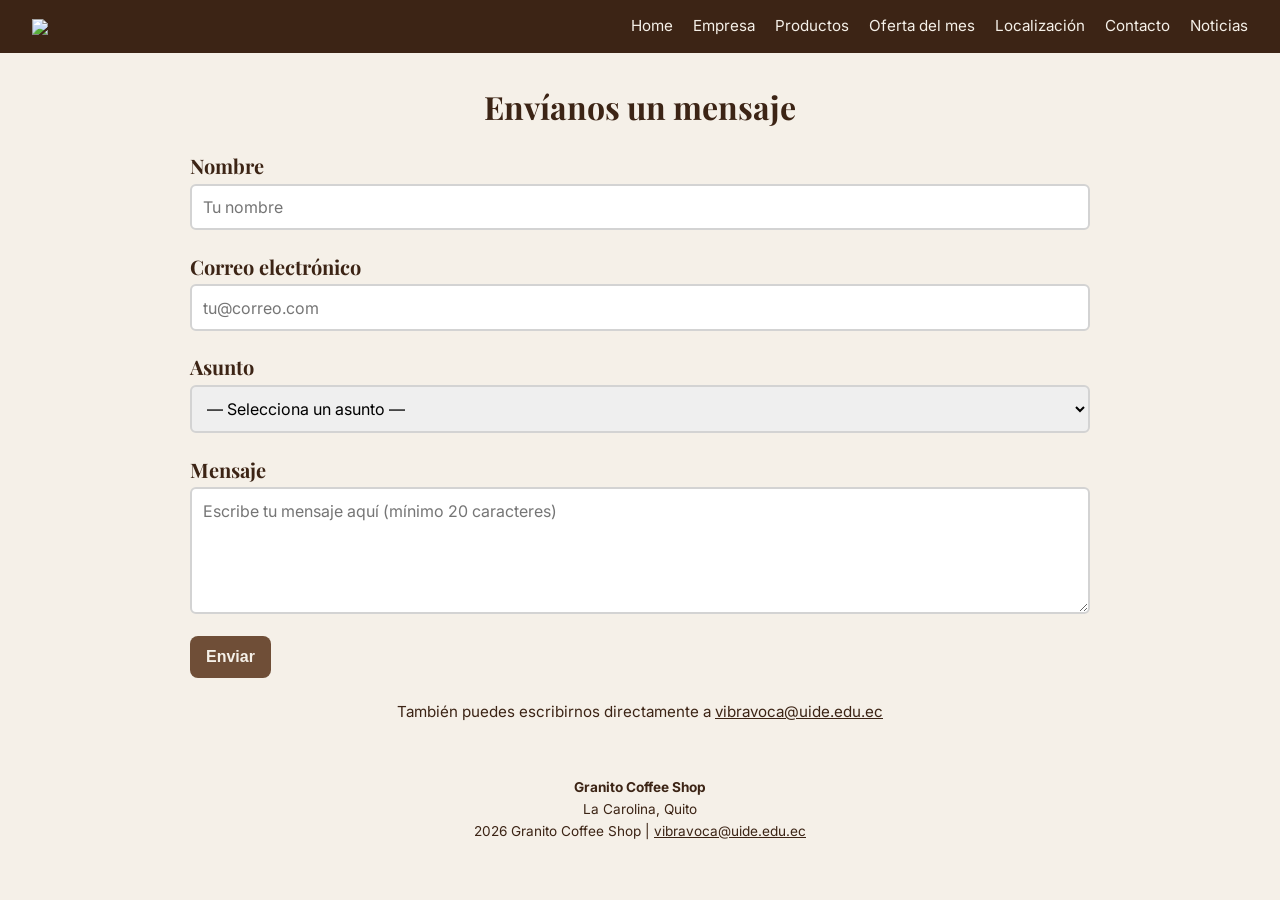
==== frontend/contacto.html @ cf3e6d23 "feat: first implementation" ====
<!doctype html>
<html lang="es">
    <head>
        <meta charset="UTF-8" />
        <meta name="viewport" content="width=device-width, initial-scale=1.0" />
        <title>Granito Coffee Shop | Contacto</title>
        <link rel="stylesheet" href="css/styles.css" />
        <link rel="preconnect" href="https://fonts.googleapis.com" />
        <link rel="preconnect" href="https://fonts.gstatic.com" crossorigin />
        <link
            href="https://fonts.googleapis.com/css2?family=Inter:ital,opsz,wght@0,14..32,100..900;1,14..32,100..900&family=Playfair+Display:ital,wght@0,400..900;1,400..900&display=swap"
            rel="stylesheet"
        />
        <script type="module" src="js/contacto.js"></script>
    </head>
    <body>
        <header>
            <nav class="navbar">
                <div class="brand">
                    <img src="/media/logo-horizontal-white.svg" />
                </div>
                <div class="nav-links">
                    <a href="/">Home</a>
                    <a href="/empresa.html">Empresa</a>
                    <a href="/productos.html">Productos</a>
                    <a href="/oferta-del-mes.html">Oferta del mes</a>
                    <a href="/localizacion.html">Localización</a>
                    <a href="/contacto.html">Contacto</a>
                    <a href="/noticias.html">Noticias</a>
                </div>
            </nav>
        </header>

        <main class="width-lg">
            <section class="form-section">
                <h2>Envíanos un mensaje</h2>

                <form id="contact-form" novalidate>
                    <div class="form-group">
                        <label for="name">Nombre</label>
                        <input
                            type="text"
                            id="name"
                            name="name"
                            placeholder="Tu nombre"
                        />
                        <span class="error-message" id="name-error"></span>
                    </div>

                    <div class="form-group">
                        <label for="email">Correo electrónico</label>
                        <input
                            type="email"
                            id="email"
                            name="email"
                            placeholder="tu@correo.com"
                        />
                        <span class="error-message" id="email-error"></span>
                    </div>

                    <div class="form-group">
                        <label for="subject">Asunto</label>
                        <select id="subject" name="subject">
                            <option value="">— Selecciona un asunto —</option>
                            <option value="pregunta">Pregunta general</option>
                            <option value="sugerencia">Sugerencia</option>
                            <option value="problema">
                                Reportar un problema
                            </option>
                            <option value="otro">Otro</option>
                        </select>
                        <span class="error-message" id="subject-error"></span>
                    </div>

                    <div class="form-group">
                        <label for="message">Mensaje</label>
                        <textarea
                            id="message"
                            name="message"
                            rows="5"
                            placeholder="Escribe tu mensaje aquí (mínimo 20 caracteres)"
                        ></textarea>
                        <span class="error-message" id="message-error"></span>
                    </div>

                    <button type="submit" class="btn-submit">Enviar</button>
                </form>

                <div id="success-message" class="success-message hidden">
                    <h3>¡Gracias por tu mensaje!</h3>
                    <p>Hemos recibido tu consulta y te responderemos pronto.</p>
                </div>

                <p class="mailto">
                    También puedes escribirnos directamente a
                    <a href="mailto:vibravoca@uide.edu.ec"
                        >vibravoca@uide.edu.ec</a
                    >
                </p>
            </section>
        </main>

        <footer>
            <p>
                <strong>Granito Coffee Shop</strong><br />
                La Carolina, Quito<br />
                2026 Granito Coffee Shop |
                <a href="vibravoca@uide.edu.ec">vibravoca@uide.edu.ec</a>
            </p>
        </footer>
    </body>
</html>
---- frontend/css/styles.css ----
* {
    margin: 0;
}

body {
    font-family: "Inter", sans-serif;
    color: #3c2415;
    background-color: #f5f0e8;
}

a {
    color: inherit;
}

img {
    max-width: 100%;
}

/* la cabecera se mantiene visible */
header {
    position: sticky;
    top: 0;
    /* utilizamos z-index para evitar que otros elementos se sobrepongan en la barra de navegación */
    z-index: 100;
}

.title {
    text-align: center;
    margin-bottom: 1rem;
    font-size: 2rem;
    font-family: "Playfair Display", serif;
}

.navbar {
    /* utilizamos flexbox para alinear elementos dentro de la barra */
    display: flex;
    align-items: center;
    justify-content: space-between;
    flex-wrap: wrap;
    gap: 0.5rem 1rem;
    padding: 0.75rem 2rem;
    background-color: #3c2415;
    color: #f5f0e8;
}

.brand {
    display: flex;
    align-items: center;
    font-size: 1.4rem;
    font-weight: bold;
    font-family: "Playfair Display", serif;
}

.brand img {
    width: 160px;
}

.nav-links {
    display: flex;
    flex-wrap: wrap;
    gap: 1.25rem;
}

.nav-links a {
    text-decoration: none;
    font-size: 0.95rem;
    padding: 0.25rem 0;
    border-bottom: 2px solid transparent;
}

.nav-links a:hover {
    border-color: #f5f0e8;
}

.width-lg {
    max-width: 900px;
}

main {
    max-width: 1100px;
    margin-inline: auto;
    padding: 2rem;
}

main .description {
    text-align: center;
    font-size: 1.125rem;
    margin-bottom: 2rem;
}

.welcome {
    text-align: center;
    margin-bottom: 3rem;
}

.welcome h2 {
    font-family: "Playfair Display", serif;
    font-size: 2rem;
    margin-bottom: 0.75rem;
}

.gap {
    margin-bottom: 2rem;
}

/* cuerpo: imagen grande que ocupa la totalidad de su espacio */
.hero {
    position: relative;
    border-radius: 0.5rem;
    overflow: hidden;
    margin-bottom: 3rem;
    box-shadow:
        0 4px 6px -1px rgb(0 0 0 / 0.1),
        0 2px 4px -2px rgb(0 0 0 / 0.1);
}

.hero img {
    width: 100%;
    height: 420px;
    object-fit: cover;
    display: block;
}

.carousel {
    margin-inline: auto;
    border-radius: 0.5rem;
    padding: 1rem;
    box-shadow:
        0 4px 6px -1px rgb(0 0 0 / 0.1),
        0 2px 4px -2px rgb(0 0 0 / 0.1);
    text-align: center;
    background-color: #3c2415;
    color: #f5f0e8;
}

.carousel h3 {
    font-family: "Playfair Display", serif;
    font-size: 1.25rem;
    font-weight: bold;
    margin-bottom: 0.5rem;
}

.carousel p {
    margin-inline: auto;
    max-width: 640px;
}

/* secciones informativas (empresa, localización, noticias) */
.panel {
    background-color: white;
    border-radius: 0.5rem;
    padding: 1.5rem;
    margin-bottom: 2rem;
    box-shadow:
        0 4px 6px -1px rgb(0 0 0 / 0.1),
        0 2px 4px -2px rgb(0 0 0 / 0.1);
}

.panel h3 {
    font-family: "Playfair Display", serif;
    font-size: 1.25rem;
    margin-bottom: 0.75rem;
    padding-bottom: 0.5rem;
    border-bottom: 2px solid #f5f0e8;
}

.panel ul {
    padding-left: 1.25rem;
}

.panel li {
    margin-bottom: 0.4rem;
    line-height: 1.5;
}

/* catálogo de productos */
.catalog-category {
    margin-bottom: 2.5rem;
}

.catalog-category > h3 {
    font-family: "Playfair Display", serif;
    font-size: 1.5rem;
    margin-bottom: 0.25rem;
}

.product-grid {
    display: grid;
    grid-template-columns: repeat(auto-fill, minmax(230px, 1fr));
    gap: 1.5rem;
}

.product-card {
    background-color: white;
    border-radius: 0.5rem;
    overflow: hidden;
    display: flex;
    flex-direction: column;
    box-shadow:
        0 4px 6px -1px rgb(0 0 0 / 0.1),
        0 2px 4px -2px rgb(0 0 0 / 0.1);
    transition: box-shadow 0.3s;
}

.product-card:hover {
    box-shadow:
        0 10px 15px -3px rgb(0 0 0 / 0.1),
        0 4px 6px -4px rgb(0 0 0 / 0.1);
}

.product-card img {
    height: 180px;
    width: 100%;
    object-fit: cover;
}

.product-card .product-body {
    padding: 0.75rem 1rem 1rem;
    display: flex;
    flex-direction: column;
    gap: 0.35rem;
    flex: 1;
}

.product-card h4 {
    font-family: "Playfair Display", serif;
    font-size: 1.1rem;
}

.product-card .product-desc {
    font-size: 0.875rem;
    color: #555;
    flex: 1;
}

.price {
    font-weight: 700;
}

.price-old {
    text-decoration: line-through;
    color: #999;
    font-weight: 400;
    margin-right: 0.5rem;
}

.badge-oferta {
    display: inline-block;
    background-color: #d9a566;
    color: #3c2415;
    font-size: 0.75rem;
    font-weight: 700;
    padding: 0.15rem 0.6rem;
    border-radius: 1rem;
}

/* oferta del mes */
.offer-panel {
    display: flex;
    gap: 2rem;
    background-color: white;
    border-radius: 0.5rem;
    overflow: hidden;
    box-shadow:
        0 4px 6px -1px rgb(0 0 0 / 0.1),
        0 2px 4px -2px rgb(0 0 0 / 0.1);
    margin-bottom: 2rem;
}

.offer-panel img {
    width: 45%;
    object-fit: cover;
}

.offer-panel .offer-body {
    padding: 2rem 2rem 2rem 0;
}

.offer-panel h3 {
    font-family: "Playfair Display", serif;
    font-size: 1.75rem;
    margin: 0.5rem 0 0.75rem;
}

.offer-panel .offer-price {
    font-size: 1.5rem;
    margin: 1rem 0;
}

/* tablas de datos (gestión y reporte) */
.table-wrap {
    overflow-x: auto;
}

.data-table {
    width: 100%;
    border-collapse: collapse;
    background-color: white;
    font-size: 0.9rem;
}

.data-table th,
.data-table td {
    text-align: left;
    padding: 0.6rem 0.75rem;
    border-bottom: 1px solid #e5ddd0;
}

.data-table thead th {
    background-color: #3c2415;
    color: #f5f0e8;
    font-family: "Playfair Display", serif;
    font-weight: 600;
}

.data-table tbody tr:hover {
    background-color: #f8f4ec;
}

/* botones */
.btn-submit {
    background-color: #6f4e37;
    color: #f5f0e8;
    border: none;
    padding: 0.75rem 1rem;
    font-size: 1rem;
    font-weight: 700;
    border-radius: 0.5rem;
    cursor: pointer;
}

.btn-submit:hover {
    background-color: #3c2415;
}

.btn-small {
    padding: 0.35rem 0.75rem;
    font-size: 0.85rem;
    border: none;
    border-radius: 0.4rem;
    cursor: pointer;
    font-weight: 600;
}

.btn-edit {
    background-color: #d9a566;
    color: #3c2415;
}

.btn-delete {
    background-color: #c0392b;
    color: white;
}

.btn-secondary {
    background-color: #e5ddd0;
    color: #3c2415;
}

/* formularios */
.form-section h2 {
    margin-bottom: 1.5rem;
    font-family: "Playfair Display", serif;
    font-size: 2rem;
    text-align: center;
}

.form-group {
    margin-bottom: 1.2rem;
    display: flex;
    flex-direction: column;
}

.form-group label {
    font-weight: 700;
    font-family: "Playfair Display", serif;
    font-size: 1.25rem;
    margin-bottom: 0.3rem;
}

.form-group input,
.form-group select,
.form-group textarea {
    padding: 0.7rem;
    border: 2px solid lightgray;
    border-radius: 6px;
    font-family: inherit;
    font-size: 1rem;
}

.form-group input.invalid,
.form-group select.invalid,
.form-group textarea.invalid {
    border-color: #c0392b;
}

.form-row {
    display: flex;
    gap: 1rem;
}

.form-row .form-group {
    flex: 1;
}

.checkbox-group {
    flex-direction: row;
    align-items: center;
    gap: 0.5rem;
}

.checkbox-group input {
    width: 1.1rem;
    height: 1.1rem;
}

.checkbox-group label {
    font-size: 1rem;
    margin-bottom: 0;
}

.error-message {
    color: #c0392b;
    font-size: 0.875rem;
    margin-top: 0.2rem;
}

.success-message {
    background-color: #d4edda;
    border: 2px solid #28a745;
    color: #155724;
    padding: 1.5rem;
    border-radius: 8px;
    text-align: center;
    margin-top: 1.5rem;
}

.success-message h3 {
    margin-bottom: 0.5rem;
}

.hidden {
    display: none;
}

.mt {
    margin-top: 1.5rem;
}

.mailto {
    margin-top: 1.5rem;
    text-align: center;
    font-size: 0.95rem;
}

footer {
    text-align: center;
    padding: 1.5rem;
    font-size: 0.85rem;
    line-height: 1.6;
}

/* diseño receptivo: tablets y móviles */
@media (max-width: 768px) {
    .navbar {
        justify-content: center;
    }

    .nav-links {
        justify-content: center;
        gap: 0.9rem;
    }

    .hero img {
        height: 280px;
    }

    .offer-panel {
        flex-direction: column;
    }

    .offer-panel img {
        width: 100%;
        height: 240px;
    }

    .offer-panel .offer-body {
        padding: 1.5rem;
    }

    .form-row {
        flex-direction: column;
        gap: 0;
    }
}
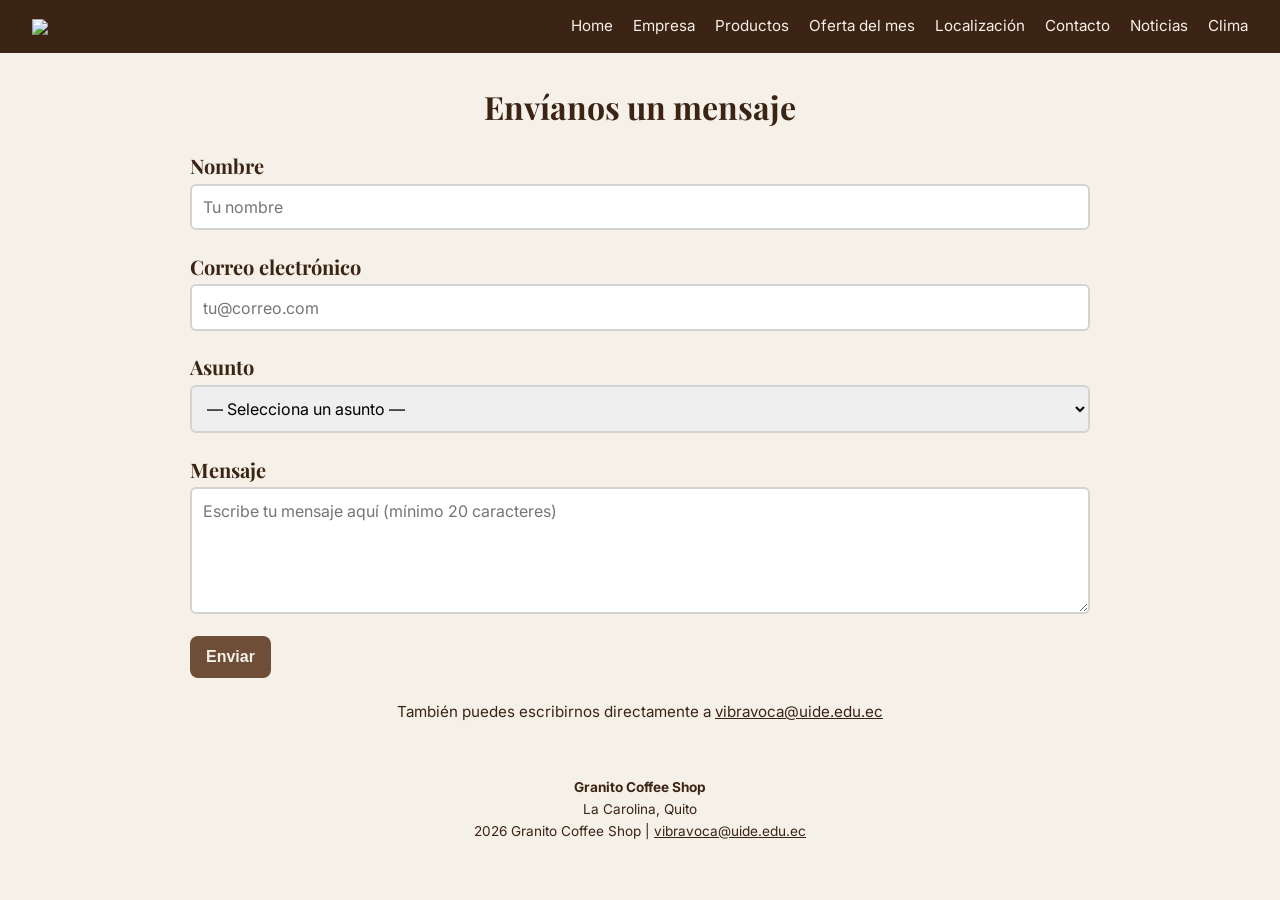
==== commit 3d77653d: "feat: aprendizaje autonomo 2" ====
--- a/frontend/contacto.html
+++ b/frontend/contacto.html
@@ -27,6 +27,7 @@
                     <a href="/localizacion.html">Localización</a>
                     <a href="/contacto.html">Contacto</a>
                     <a href="/noticias.html">Noticias</a>
+                    <a href="/clima.html">Clima</a>
                 </div>
             </nav>
         </header>
@@ -88,8 +89,10 @@
 
                 <div id="success-message" class="success-message hidden">
                     <h3>¡Gracias por tu mensaje!</h3>
-                    <p>Hemos recibido tu consulta y te responderemos pronto.</p>
+                    <p>Hemos recibido tu mensaje y te responderemos pronto.</p>
                 </div>
+
+                <div id="send-error" class="send-error-message"></div>
 
                 <p class="mailto">
                     También puedes escribirnos directamente a
--- a/frontend/css/styles.css
+++ b/frontend/css/styles.css
@@ -419,6 +419,11 @@
     margin-bottom: 0;
 }
 
+.send-error-message {
+    color: #c0392b;
+    margin-top: 1rem;
+}
+
 .error-message {
     color: #c0392b;
     font-size: 0.875rem;
@@ -493,3 +498,25 @@
         gap: 0;
     }
 }
+
+.weather {
+    max-width: 560px;
+    margin: 0 auto;
+    text-align: center;
+}
+
+.clima-lista {
+    list-style: none;
+    padding: 0;
+    margin-top: 1.25rem;
+    text-align: left;
+}
+
+.clima-lista li {
+    padding: 0.55rem 0;
+    border-bottom: 1px solid oklch(90% 0 0);
+}
+
+.clima-lista li:last-child {
+    border-bottom: none;
+}
